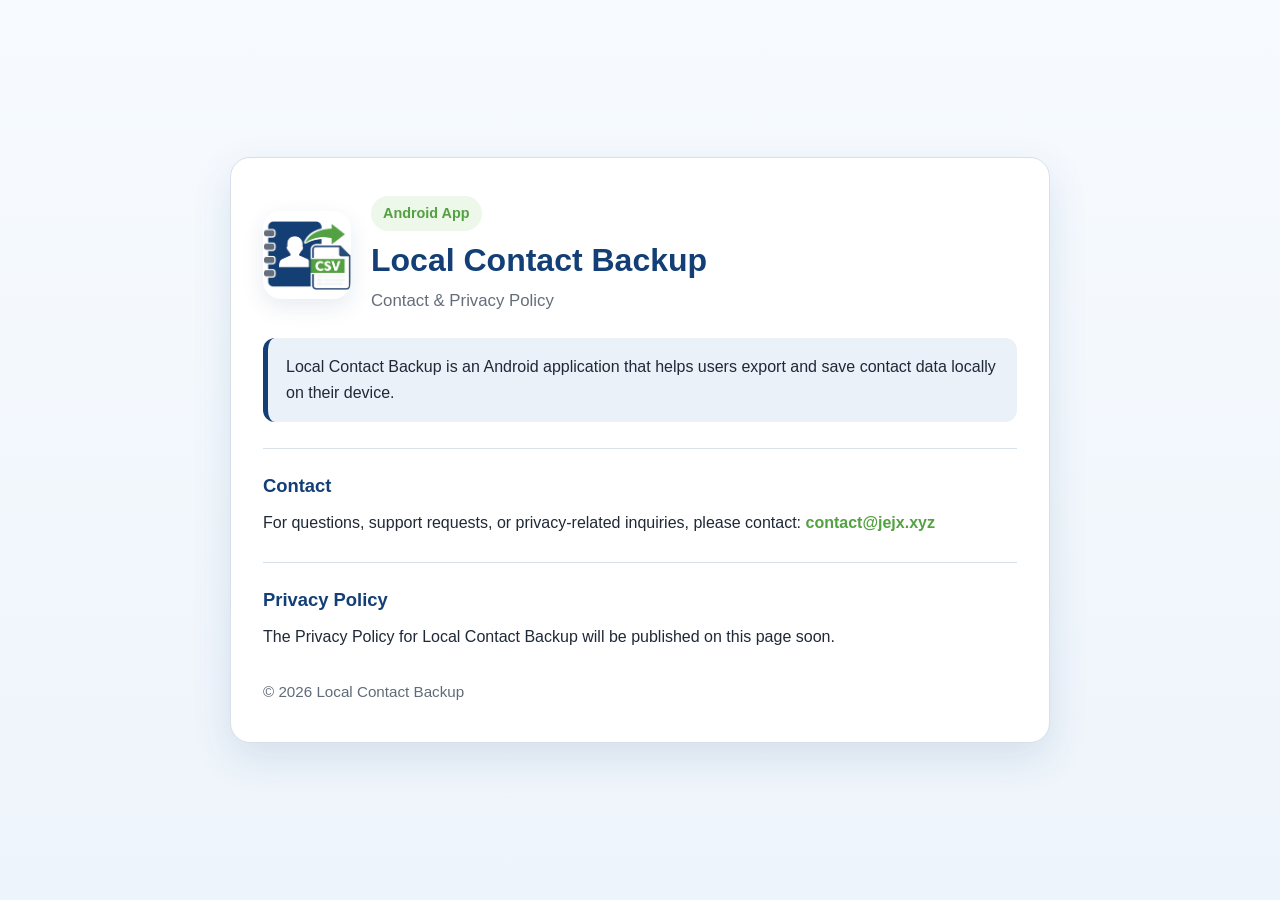
==== index.html @ 9575bff7 "Initial commit:  Add Local Contact Backup contact page and assets" ====
<!doctype html>
<html lang="en">
<head>
  <meta charset="utf-8">
  <meta name="viewport" content="width=device-width, initial-scale=1">
  <title>Local Contact Backup | Contact & Privacy Policy</title>
  <meta name="description" content="Local Contact Backup contact page and privacy policy information">
  <link rel="icon" type="image/ico" href="lcb.ico">

  <style>
    :root {
      --lcb-blue: #133F76;
      --lcb-green: #53A141;
      --lcb-gray: #646E7B;
      --bg: #f4f7fb;
      --card: #ffffff;
      --text: #1f2937;
      --muted: #5f6b78;
      --border: #d8e0ea;
      --soft-blue: #eaf1f8;
      --soft-green: #edf7ea;
    }

    * {
      box-sizing: border-box;
    }

    body {
      margin: 0;
      font-family: Arial, Helvetica, sans-serif;
      color: var(--text);
      background:
        linear-gradient(180deg, #f7fbff 0%, #eef4fb 100%);
      line-height: 1.6;
    }

    .wrap {
      min-height: 100vh;
      display: flex;
      align-items: center;
      justify-content: center;
      padding: 24px;
    }

    .card {
      width: 100%;
      max-width: 820px;
      background: var(--card);
      border: 1px solid var(--border);
      border-radius: 20px;
      padding: 38px 32px;
      box-shadow: 0 14px 40px rgba(19, 63, 118, 0.12);
    }

    .top {
      display: flex;
      align-items: center;
      gap: 20px;
      margin-bottom: 18px;
    }

    .app-icon {
      width: 88px;
      height: 88px;
      object-fit: contain;
      border-radius: 18px;
      background: #ffffff;
      box-shadow: 0 8px 22px rgba(19, 63, 118, 0.10);
      flex-shrink: 0;
    }

    .badge {
      display: inline-block;
      padding: 6px 12px;
      border-radius: 999px;
      background: var(--soft-green);
      color: var(--lcb-green);
      font-size: 0.9rem;
      font-weight: bold;
      margin-bottom: 10px;
    }

    h1 {
      margin: 0;
      color: var(--lcb-blue);
      font-size: 2rem;
      line-height: 1.2;
    }

    .subtitle {
      margin: 8px 0 0 0;
      color: var(--lcb-gray);
      font-size: 1.05rem;
    }

    .intro {
      margin: 24px 0 0 0;
      padding: 16px 18px;
      background: var(--soft-blue);
      border-left: 5px solid var(--lcb-blue);
      border-radius: 12px;
    }

    .section {
      margin-top: 26px;
      padding-top: 22px;
      border-top: 1px solid var(--border);
    }

    h2 {
      margin: 0 0 10px 0;
      color: var(--lcb-blue);
      font-size: 1.15rem;
    }

    p {
      margin: 0 0 14px 0;
    }

    a {
      color: var(--lcb-green);
      text-decoration: none;
      font-weight: bold;
    }

    a:hover,
    a:focus {
      text-decoration: underline;
    }

    .footer {
      margin-top: 30px;
      color: var(--muted);
      font-size: 0.95rem;
    }

    @media (max-width: 640px) {
      .top {
        flex-direction: column;
        align-items: flex-start;
      }

      .app-icon {
        width: 72px;
        height: 72px;
      }

      .card {
        padding: 28px 20px;
      }

      h1 {
        font-size: 1.65rem;
      }
    }
  </style>
</head>
<body>
  <main class="wrap">
    <section class="card">
      <div class="top">
        <img
          src="lcb.png"
          alt="Local Contact Backup icon"
          class="app-icon">

        <div>
          <div class="badge">Android App</div>
          <h1>Local Contact Backup</h1>
          <p class="subtitle">Contact & Privacy Policy</p>
        </div>
      </div>

      <p class="intro">
        Local Contact Backup is an Android application that helps users export and save contact data locally on their device.
      </p>

      <div class="section">
        <h2>Contact</h2>
        <p>
          For questions, support requests, or privacy-related inquiries, please contact:
          <a href="mailto:contact@jejx.xyz">contact@jejx.xyz</a>
        </p>
      </div>

      <div class="section">
        <h2>Privacy Policy</h2>
        <p>
          The Privacy Policy for Local Contact Backup will be published on this page soon.
        </p>
      </div>

      <div class="footer">
        © 2026 Local Contact Backup
      </div>
    </section>
  </main>
</body>
</html>
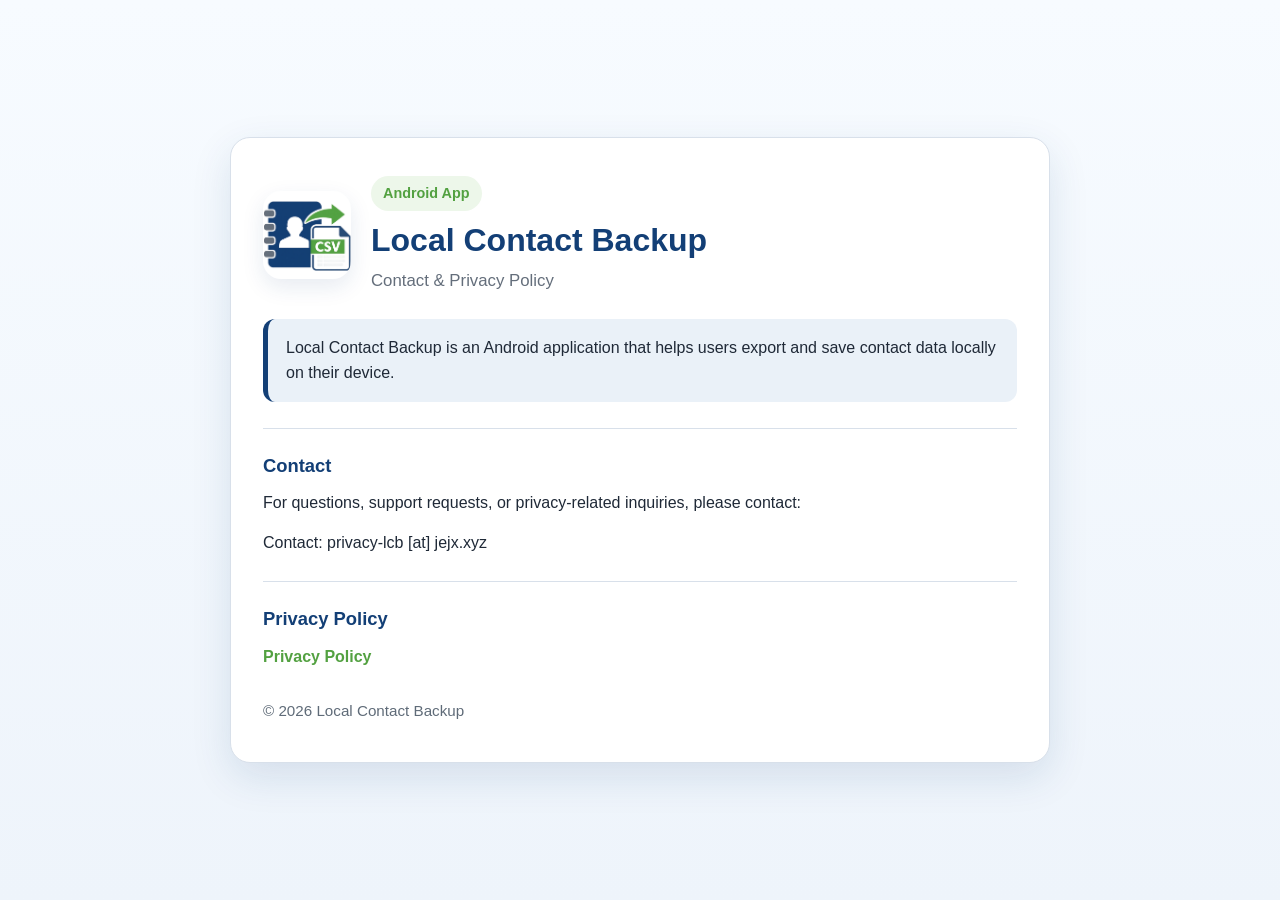
==== commit 704bb2e9: "Update index.html Add policy.html and update index contact section" ====
--- a/index.html
+++ b/index.html
@@ -179,15 +179,13 @@
         <h2>Contact</h2>
         <p>
           For questions, support requests, or privacy-related inquiries, please contact:
-          <a href="mailto:contact@jejx.xyz">contact@jejx.xyz</a>
+          <p>Contact: privacy-lcb [at] jejx.xyz</p>
         </p>
       </div>
 
       <div class="section">
         <h2>Privacy Policy</h2>
-        <p>
-          The Privacy Policy for Local Contact Backup will be published on this page soon.
-        </p>
+        <p><a href="privacy.html">Privacy Policy</a></p>
       </div>
 
       <div class="footer">
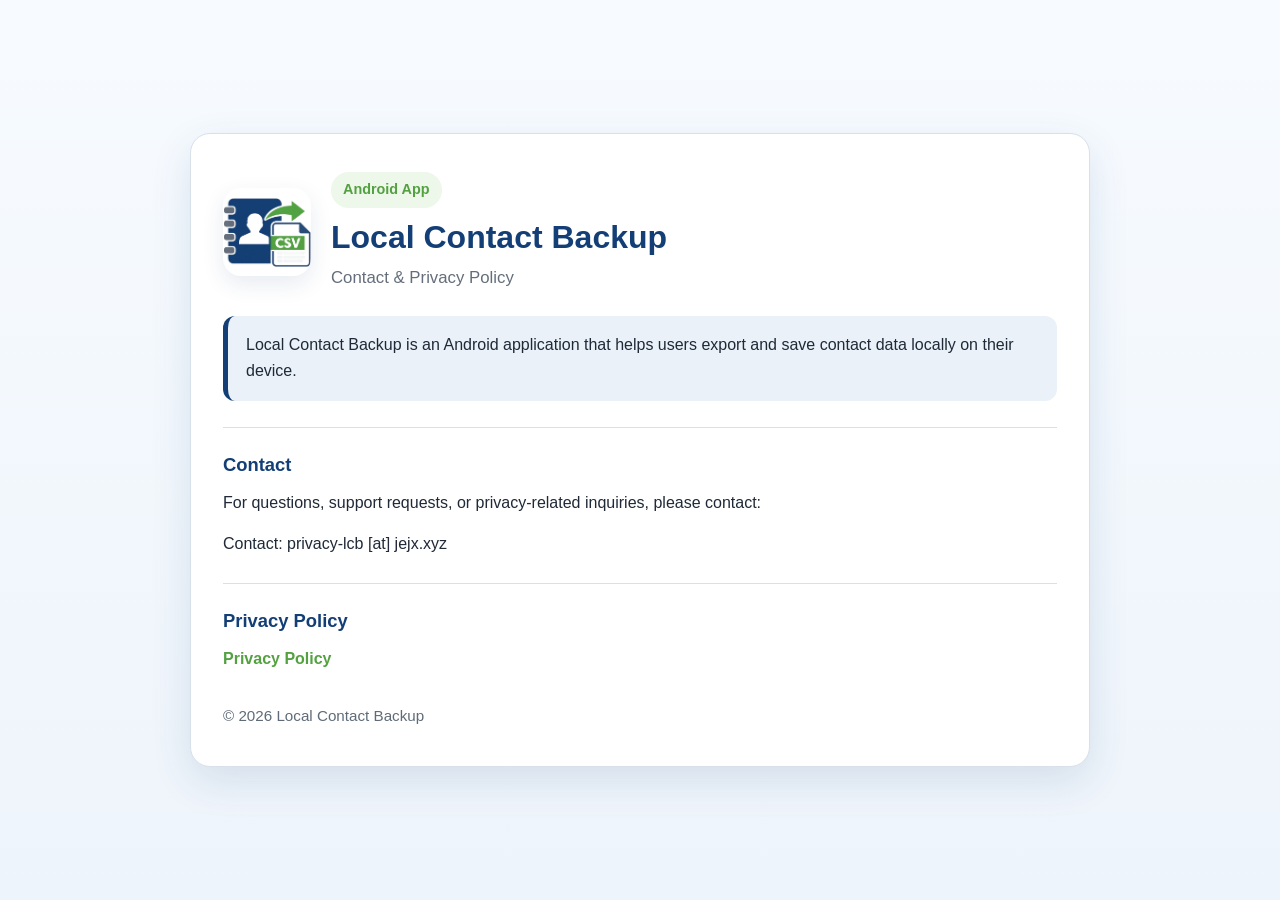
==== commit be6f2dc1: "docs: update privacy policy page" ====
--- a/index.html
+++ b/index.html
@@ -6,154 +6,8 @@
   <title>Local Contact Backup | Contact & Privacy Policy</title>
   <meta name="description" content="Local Contact Backup contact page and privacy policy information">
   <link rel="icon" type="image/ico" href="lcb.ico">
+  <link rel="stylesheet" href="style.css">
 
-  <style>
-    :root {
-      --lcb-blue: #133F76;
-      --lcb-green: #53A141;
-      --lcb-gray: #646E7B;
-      --bg: #f4f7fb;
-      --card: #ffffff;
-      --text: #1f2937;
-      --muted: #5f6b78;
-      --border: #d8e0ea;
-      --soft-blue: #eaf1f8;
-      --soft-green: #edf7ea;
-    }
-
-    * {
-      box-sizing: border-box;
-    }
-
-    body {
-      margin: 0;
-      font-family: Arial, Helvetica, sans-serif;
-      color: var(--text);
-      background:
-        linear-gradient(180deg, #f7fbff 0%, #eef4fb 100%);
-      line-height: 1.6;
-    }
-
-    .wrap {
-      min-height: 100vh;
-      display: flex;
-      align-items: center;
-      justify-content: center;
-      padding: 24px;
-    }
-
-    .card {
-      width: 100%;
-      max-width: 820px;
-      background: var(--card);
-      border: 1px solid var(--border);
-      border-radius: 20px;
-      padding: 38px 32px;
-      box-shadow: 0 14px 40px rgba(19, 63, 118, 0.12);
-    }
-
-    .top {
-      display: flex;
-      align-items: center;
-      gap: 20px;
-      margin-bottom: 18px;
-    }
-
-    .app-icon {
-      width: 88px;
-      height: 88px;
-      object-fit: contain;
-      border-radius: 18px;
-      background: #ffffff;
-      box-shadow: 0 8px 22px rgba(19, 63, 118, 0.10);
-      flex-shrink: 0;
-    }
-
-    .badge {
-      display: inline-block;
-      padding: 6px 12px;
-      border-radius: 999px;
-      background: var(--soft-green);
-      color: var(--lcb-green);
-      font-size: 0.9rem;
-      font-weight: bold;
-      margin-bottom: 10px;
-    }
-
-    h1 {
-      margin: 0;
-      color: var(--lcb-blue);
-      font-size: 2rem;
-      line-height: 1.2;
-    }
-
-    .subtitle {
-      margin: 8px 0 0 0;
-      color: var(--lcb-gray);
-      font-size: 1.05rem;
-    }
-
-    .intro {
-      margin: 24px 0 0 0;
-      padding: 16px 18px;
-      background: var(--soft-blue);
-      border-left: 5px solid var(--lcb-blue);
-      border-radius: 12px;
-    }
-
-    .section {
-      margin-top: 26px;
-      padding-top: 22px;
-      border-top: 1px solid var(--border);
-    }
-
-    h2 {
-      margin: 0 0 10px 0;
-      color: var(--lcb-blue);
-      font-size: 1.15rem;
-    }
-
-    p {
-      margin: 0 0 14px 0;
-    }
-
-    a {
-      color: var(--lcb-green);
-      text-decoration: none;
-      font-weight: bold;
-    }
-
-    a:hover,
-    a:focus {
-      text-decoration: underline;
-    }
-
-    .footer {
-      margin-top: 30px;
-      color: var(--muted);
-      font-size: 0.95rem;
-    }
-
-    @media (max-width: 640px) {
-      .top {
-        flex-direction: column;
-        align-items: flex-start;
-      }
-
-      .app-icon {
-        width: 72px;
-        height: 72px;
-      }
-
-      .card {
-        padding: 28px 20px;
-      }
-
-      h1 {
-        font-size: 1.65rem;
-      }
-    }
-  </style>
 </head>
 <body>
   <main class="wrap">
--- a/style.css
+++ b/style.css
@@ -0,0 +1,158 @@
+:root {
+  --lcb-blue: #133F76;
+  --lcb-green: #53A141;
+  --lcb-gray: #646E7B;
+  --bg: #f4f7fb;
+  --card: #ffffff;
+  --text: #1f2937;
+  --muted: #5f6b78;
+  --border: #d8e0ea;
+  --soft-blue: #eaf1f8;
+  --soft-green: #edf7ea;
+}
+
+* {
+  box-sizing: border-box;
+}
+
+body {
+  margin: 0;
+  font-family: Arial, Helvetica, sans-serif;
+  color: var(--text);
+  background: linear-gradient(180deg, #f7fbff 0%, #eef4fb 100%);
+  line-height: 1.65;
+}
+
+.wrap {
+  min-height: 100vh;
+  display: flex;
+  justify-content: center;
+  align-items: center;
+  padding: 24px;
+}
+
+.card {
+  width: 100%;
+  max-width: 900px;
+  background: var(--card);
+  border: 1px solid var(--border);
+  border-radius: 20px;
+  padding: 38px 32px;
+  box-shadow: 0 14px 40px rgba(19, 63, 118, 0.12);
+}
+
+.top {
+  display: flex;
+  align-items: center;
+  gap: 20px;
+  margin-bottom: 18px;
+}
+
+.app-icon {
+  width: 88px;
+  height: 88px;
+  object-fit: contain;
+  border-radius: 18px;
+  background: #ffffff;
+  box-shadow: 0 8px 22px rgba(19, 63, 118, 0.10);
+  flex-shrink: 0;
+}
+
+.badge {
+  display: inline-block;
+  padding: 6px 12px;
+  border-radius: 999px;
+  background: var(--soft-green);
+  color: var(--lcb-green);
+  font-size: 0.9rem;
+  font-weight: bold;
+  margin-bottom: 10px;
+}
+
+h1 {
+  margin: 0;
+  color: var(--lcb-blue);
+  font-size: 2rem;
+  line-height: 1.2;
+}
+
+h2 {
+  margin: 0 0 10px 0;
+  color: var(--lcb-blue);
+  font-size: 1.15rem;
+}
+
+.subtitle {
+  margin: 8px 0 0 0;
+  color: var(--lcb-gray);
+  font-size: 1.05rem;
+}
+
+.intro {
+  margin: 24px 0 0 0;
+  padding: 16px 18px;
+  background: var(--soft-blue);
+  border-left: 5px solid var(--lcb-blue);
+  border-radius: 12px;
+}
+
+.section {
+  margin-top: 26px;
+  padding-top: 22px;
+  border-top: 1px solid var(--border);
+}
+
+p {
+  margin: 0 0 14px 0;
+}
+
+ul {
+  margin: 0 0 14px 20px;
+  padding: 0;
+}
+
+li {
+  margin-bottom: 8px;
+}
+
+a {
+  color: var(--lcb-green);
+  text-decoration: none;
+  font-weight: bold;
+}
+
+a:hover,
+a:focus {
+  text-decoration: underline;
+}
+
+.footer {
+  margin-top: 30px;
+  color: var(--muted);
+  font-size: 0.95rem;
+}
+
+.small {
+  color: var(--muted);
+  font-size: 0.95rem;
+}
+
+@media (max-width: 640px) {
+  .top {
+    flex-direction: column;
+    align-items: flex-start;
+  }
+
+  .app-icon {
+    width: 72px;
+    height: 72px;
+  }
+
+  .card {
+    padding: 28px 20px;
+  }
+
+  h1 {
+    font-size: 1.65rem;
+  }
+}
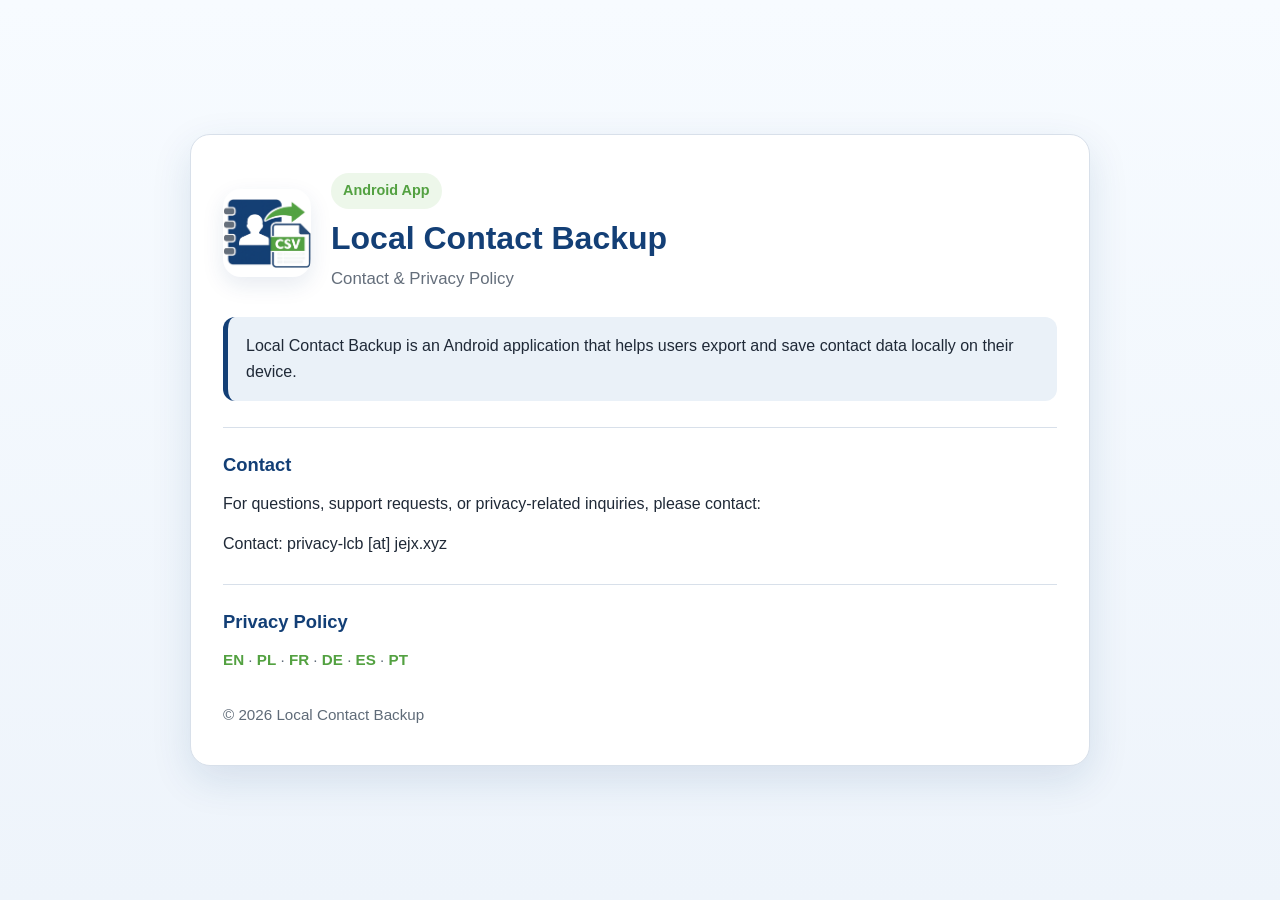
==== commit 3a4cd6c8: "chore: add .gitignore and privacy policy translations" ====
--- a/index.html
+++ b/index.html
@@ -1,51 +1,58 @@
 <!doctype html>
 <html lang="en">
-<head>
-  <meta charset="utf-8">
-  <meta name="viewport" content="width=device-width, initial-scale=1">
-  <title>Local Contact Backup | Contact & Privacy Policy</title>
-  <meta name="description" content="Local Contact Backup contact page and privacy policy information">
-  <link rel="icon" type="image/ico" href="lcb.ico">
-  <link rel="stylesheet" href="style.css">
+	<head>
+		<meta charset="utf-8">
+		<meta name="viewport" content="width=device-width, initial-scale=1">
+		<title>Local Contact Backup | Contact & Privacy Policy</title>
+		<meta name="description" content="Local Contact Backup contact page and privacy policy information">
+		<link rel="icon" type="image/ico" href="lcb.ico">
+		<link rel="stylesheet" href="style.css">
 
-</head>
-<body>
-  <main class="wrap">
-    <section class="card">
-      <div class="top">
-        <img
-          src="lcb.png"
-          alt="Local Contact Backup icon"
-          class="app-icon">
+	</head>
+	<body>
+		<main class="wrap">
+			<section class="card">
+				<div class="top">
+					<img
+							src="lcb.png"
+							alt="Local Contact Backup icon"
+							class="app-icon">
 
-        <div>
-          <div class="badge">Android App</div>
-          <h1>Local Contact Backup</h1>
-          <p class="subtitle">Contact & Privacy Policy</p>
-        </div>
-      </div>
+					<div>
+						<div class="badge">Android App</div>
+						<h1>Local Contact Backup</h1>
+						<p class="subtitle">Contact & Privacy Policy</p>
+					</div>
+				</div>
 
-      <p class="intro">
-        Local Contact Backup is an Android application that helps users export and save contact data locally on their device.
-      </p>
+				<p class="intro">
+				Local Contact Backup is an Android application that helps users export and save contact data locally on their device.
+				</p>
 
-      <div class="section">
-        <h2>Contact</h2>
-        <p>
-          For questions, support requests, or privacy-related inquiries, please contact:
-          <p>Contact: privacy-lcb [at] jejx.xyz</p>
-        </p>
-      </div>
+				<div class="section">
+					<h2>Contact</h2>
+					<p>
+					For questions, support requests, or privacy-related inquiries, please contact:
+					<p>Contact: privacy-lcb [at] jejx.xyz</p>
+					</p>
+				</div>
 
-      <div class="section">
-        <h2>Privacy Policy</h2>
-        <p><a href="privacy.html">Privacy Policy</a></p>
-      </div>
+				<div class="section">
+					<h2>Privacy Policy</h2>
+					<p class="small">
+					<a href="privacy.html" hreflang="en" lang="en">EN</a> ·
+					<a href="privacy-pl.html" hreflang="pl" lang="pl">PL</a> ·
+					<a href="privacy-fr.html" hreflang="fr" lang="fr">FR</a> ·
+					<a href="privacy-de.html" hreflang="de" lang="de">DE</a> ·
+					<a href="privacy-es.html" hreflang="es" lang="es">ES</a> ·
+					<a href="privacy-pt.html" hreflang="pt" lang="pt">PT</a>
+					</p>
+				</div>
 
-      <div class="footer">
-        © 2026 Local Contact Backup
-      </div>
-    </section>
-  </main>
-</body>
+				<div class="footer">
+					© 2026 Local Contact Backup
+				</div>
+			</section>
+		</main>
+	</body>
 </html>
